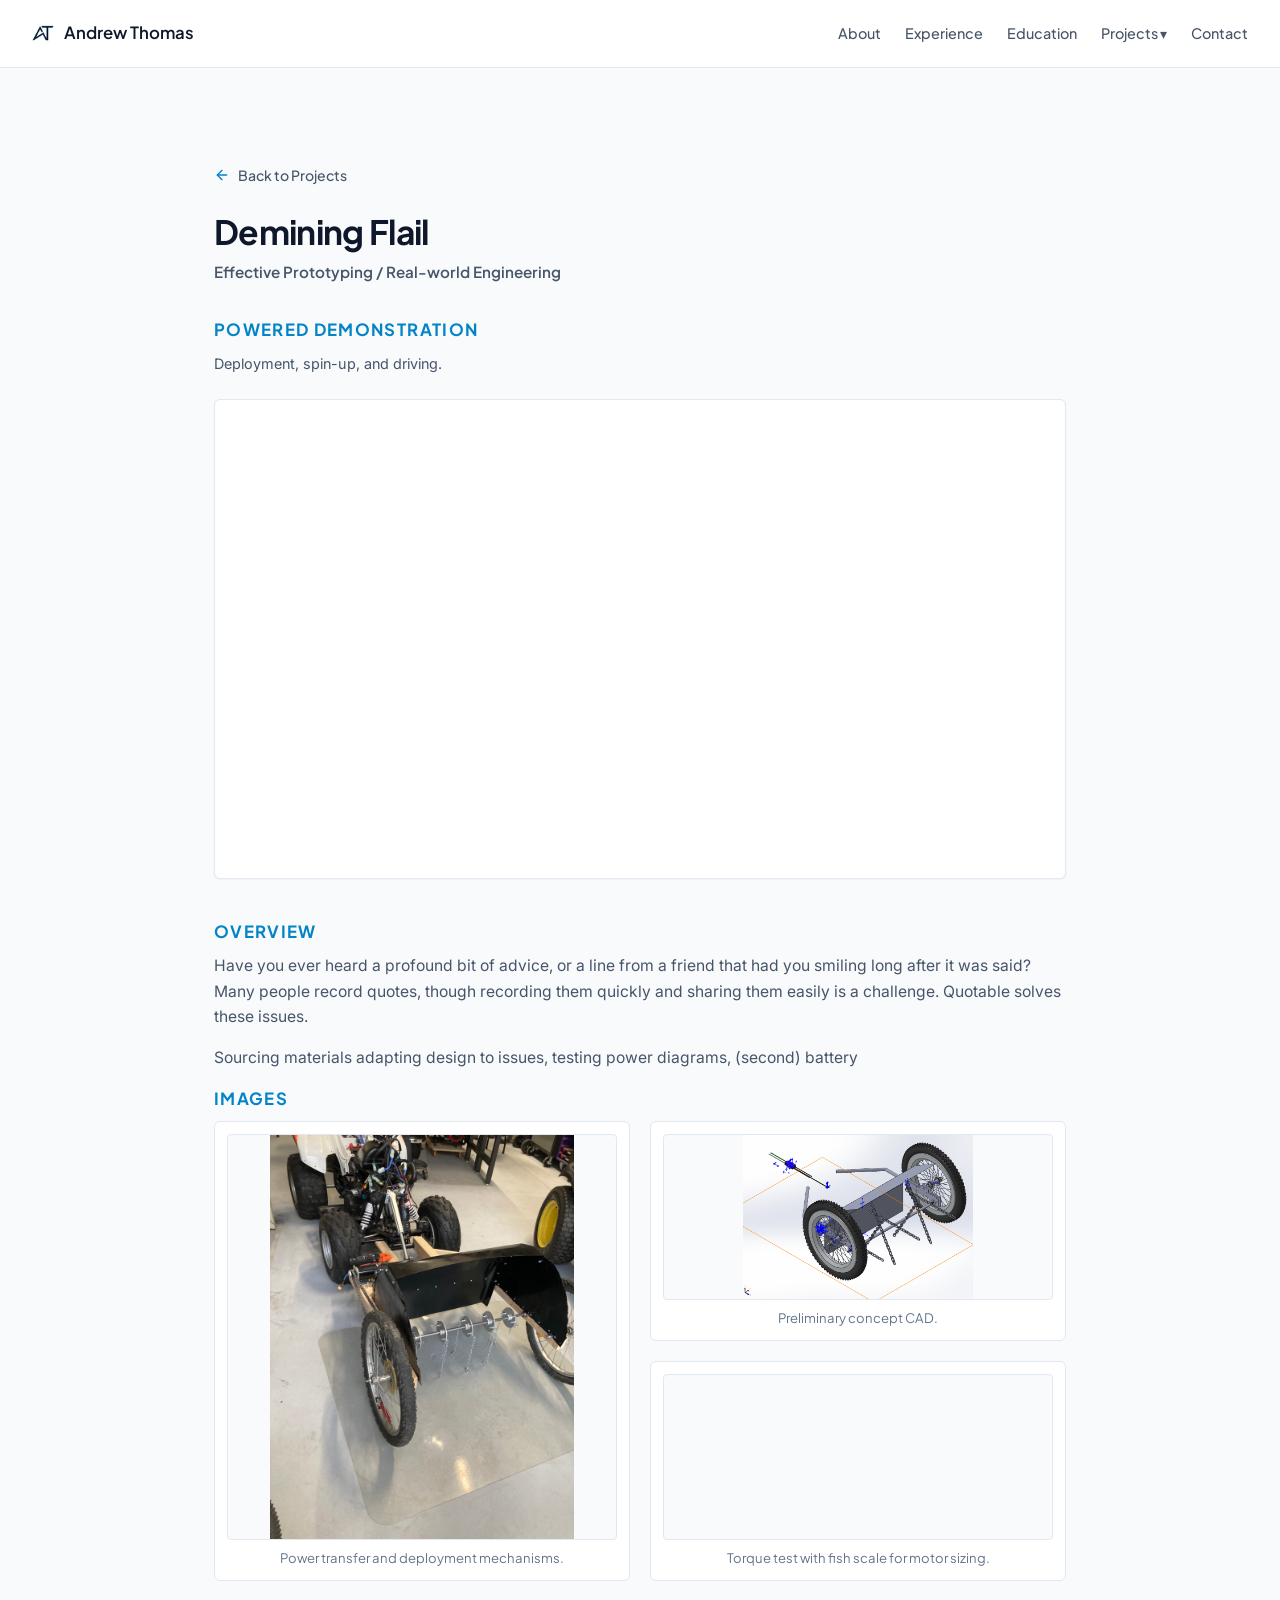
==== projects/demining-flail.html @ cacb34de "project layouts" ====
<!DOCTYPE html>
<html lang="en">
<head>
  <meta charset="UTF-8">
  <meta name="viewport" content="width=device-width, initial-scale=1.0">
  <title>Quotable</title>
  <link rel="icon" type="image/x-icon" href="./../assets/images/favicon32.ico">
  <link rel="stylesheet" href="../css/styles.css">
  
  <script type="module" src="https://ajax.googleapis.com/ajax/libs/model-viewer/3.4.0/model-viewer.min.js"></script>
  
  <script src="../js/components.js" defer></script>
</head>
<body>

  <main class="project-detail">
    <a href="../index.html#projects" class="back-link">
      <svg class="back-icon" xmlns="http://www.w3.org/2000/svg" viewBox="0 0 24 24" fill="none" stroke="currentColor" stroke-width="2" stroke-linecap="round" stroke-linejoin="round">
        <path d="M19 12H5"/>
        <path d="m12 19-7-7 7-7"/>
      </svg>
      <span>Back to Projects</span>
    </a>

    <header class="project-header">
      <h1>Demining Flail</h1>
      <p class="subtitle"> Effective Prototyping / Real-world Engineering </p>
    </header>

    <section class="video-demo-section">
      <h2>Powered Demonstration</h2>
      <p class="demo-subtitle">Deployment, spin-up, and driving.</p>
      
      <div class="video-window">
        <video 
          id="app_video"
          class="demo-video"
          autoplay 
          loop 
          muted 
          playsinline>
          <source src="../assets/videos/flail-demo.mp4" type="video/mp4">
          Your browser does not support the video tag.
        </video>
      </div>
    </section>

    <section class="project-content">
      <h2>Overview</h2>
      <p> Have you ever heard a profound bit of advice, or a line from a friend that had you smiling long after it was said?
        Many people record quotes, though recording them quickly and sharing them easily is a challenge. Quotable solves these issues.
      </p>
      <p> Sourcing materials
        adapting design to issues, testing
        power diagrams, (second) battery
      </p>

      <!-- <h2>Key Features & Results</h2>
      <ul>
        <li>torque output</li>
        <li>FEA results, single-wheel supported</li>
        <li>minimized weight</li>
      </ul> -->
    </section>

    <section class="project-gallery">
      <h2>Images</h2>
      <div class="image-grid">
        <figure class="gallery-item span-v2">
          <img src="../assets/images/flail-garage.jpeg" alt="front view">
          <figcaption>Power transfer and deployment mechanisms.</figcaption>
        </figure>

        <figure class="gallery-item">
          <img src="../assets/images/flail-cad.png" alt="flail cad">
          <figcaption>Preliminary concept CAD.</figcaption>
        </figure>

        <figure class="gallery-item">
          <video 
            autoplay 
            loop 
            muted 
            playsinline 
            preload="metadata">
            <source src="../assets/videos/flail-torque.mp4" type="video/mp4">
            Your browser does not support the video tag.
          </video>
          <figcaption>Torque test with fish scale for motor sizing.</figcaption>
        </figure>
      </div>
    </section>
  </main>


  <dialog id="image_modal" class="lightbox">
    <button class="lightbox-close" id="lightbox_close" aria-label="Close image preview">&times;</button>
    <img id="lightbox_img" src="" alt="Enlarged view">
    <p id="lightbox_caption"></p>
  </dialog>

  <script>
    document.addEventListener('DOMContentLoaded', () => {
      const modal = document.getElementById('image_modal');
      const modalImg = document.getElementById('lightbox_img');
      const modalCaption = document.getElementById('lightbox_caption');
      const closeBtn = document.getElementById('lightbox_close');

      document.querySelectorAll('.gallery-item').forEach(item => {
        item.addEventListener('click', () => {
          const img = item.querySelector('img');
          const caption = item.querySelector('figcaption');

          modalImg.src = img.src;
          modalImg.alt = img.alt;
          modalCaption.textContent = caption ? caption.textContent : '';
          modal.showModal();
        });
      });

      closeBtn.addEventListener('click', () => modal.close());

      modal.addEventListener('click', (e) => {
        const rect = modal.getBoundingClientRect();
        const isInDialog = (rect.top <= e.clientY && e.clientY <= rect.top + rect.height &&
          rect.left <= e.clientX && e.clientX <= rect.left + rect.width);
        if (!isInDialog || e.target === modal) {
          modal.close();
        }
      });
    });
  </script>

</body>
</html>
---- css/styles.css ----
@import url('https://fonts.googleapis.com/css2?family=Inter:wght@400;500;600&family=Plus+Jakarta+Sans:wght@500;600;700&display=swap');

:root {
  --bg-primary: #f8fafc;
  --bg-surface: #ffffff;
  --text-main: #0f172a;
  --text-muted: #475569;
  --text-subtle: #64748b;
  --accent: #0284c7;
  --accent-hover: #0369a1;
  --accent-subtle: #f0f9ff;
  --border: #e2e8f0;
  --border-focus: #cbd5e1;

  --shadow-sm: 0 1px 2px 0 rgba(15, 23, 42, 0.04);
  --shadow-card: 0 4px 20px -2px rgba(15, 23, 42, 0.05);

  --font-main: 'Inter', -apple-system, BlinkMacSystemFont, sans-serif;
  --font-heading: 'Plus Jakarta Sans', -apple-system, BlinkMacSystemFont, sans-serif;

  --max-width: 900px;
  --radius: 6px;
  --transition: all 0.15s ease-in-out;
}

/* layout */
*, *::before, *::after {
  box-sizing: border-box;
  margin: 0;
  padding: 0;
}

html {
  scroll-behavior: smooth;
  font-size: 16px;
  background-color: var(--bg-primary);
}

body {
  background-color: var(--bg-primary);
  color: var(--text-main);
  font-family: var(--font-main);
  line-height: 1.6;
  -webkit-font-smoothing: antialiased;
}

main {
  max-width: var(--max-width);
  margin: 0 auto;
  padding: 6rem 1.5rem 3rem 1.5rem;
}

h1, h2, h3, h4 {
  font-family: var(--font-heading);
  color: var(--text-main);
  font-weight: 700;
  letter-spacing: -0.02em;
}

h1 { font-size: 2.1rem; line-height: 1.25; margin-bottom: 0.75rem; }
h2 { 
  font-size: 1.05rem; 
  text-transform: uppercase; 
  letter-spacing: 0.08em; 
  color: var(--accent); 
  margin-bottom: 0.5rem;
  font-weight: 700;
}
h3 { font-size: 1.15rem; font-weight: 600; }

p {
  color: var(--text-muted);
  font-size: 0.98rem;
  margin-bottom: 1rem;
}

a {
  color: var(--accent);
  text-decoration: underline;
  text-decoration-color: rgba(2, 132, 199, 0.3);
  text-underline-offset: 4px;
  transition: var(--transition);
}

a:hover {
  color: var(--accent-hover);
  text-decoration-color: var(--accent-hover);
}

.section {
  padding: 2rem 0;
  border-bottom: 1px solid var(--border);
}

.section:last-of-type {
  border-bottom: none;
}

/* header */
.navbar {
  display: flex;
  justify-content: space-between;
  align-items: center;
  padding: 1.25rem 2rem;
  background-color: var(--bg-surface);
  border-bottom: 1px solid var(--border);
  position: sticky;
  top: 0;
  z-index: 100;
}

.nav-brand {
  display: flex;
  align-items: center;
}

.brand-link {
  display: inline-flex;
  align-items: center;
  gap: 0.65rem;
  text-decoration: none;
  color: var(--text-main);
  font-family: var(--font-heading);
  font-weight: 600;
  font-size: 1.05rem;
  transition: opacity 0.15s ease;
}

.brand-link:hover {
  opacity: 0.85;
}

.nav-favicon {
  width: 22px;
  height: 22px;
  object-fit: contain;
  display: block;
}

/* Navigation Links */
.nav-links {
  display: flex;
  align-items: center;
  gap: 1.5rem;
}

.nav-links a {
  color: var(--text-muted);
  text-decoration: none;
  font-family: var(--font-heading);
  font-size: 0.9rem;
  font-weight: 500;
  transition: color 0.15s ease;
}

.nav-links a:hover {
  color: var(--accent);
}

.dropdown {
  position: relative;
}

.dropdown-content {
  display: none;
  position: absolute;
  top: 100%;
  right: 0;
  background-color: var(--bg-surface);
  min-width: 220px;
  border: 1px solid var(--border);
  border-radius: var(--radius);
  padding: 0.35rem 0;
  box-shadow: var(--shadow-card);
}

.dropdown-content a {
  display: block;
  padding: 0.5rem 1rem;
  font-size: 0.85rem;
  color: var(--text-muted);
}

.dropdown-content a:hover {
  background-color: var(--accent-subtle);
  color: var(--accent);
}

.dropdown:hover .dropdown-content {
  display: block;
}

/* about */
.about-container {
  display: grid;
  grid-template-columns: 1fr 200px;
  gap: 3rem;
  align-items: center;
}

.about-image img {
  width: 200px;
  height: 200px;
  object-fit: cover;
  border-radius: var(--radius);
  border: 1px solid var(--border);
  box-shadow: var(--shadow-card);
  transition: var(--transition);
}

/* experience */
.experience-card {
  background-color: var(--bg-surface);
  border: 1px solid var(--border);
  border-radius: var(--radius);
  padding: 1.5rem;
  box-shadow: none;
}

.experience-list {
  display: flex;
  flex-direction: column;
  gap: 0.85rem;
}

.experience-item {
  font-size: 0.95rem;
  line-height: 1.4;
  color: var(--text-main);
}

.company-link {
  font-weight: 600;
  color: var(--text-main);
  text-decoration: none;
  transition: var(--transition);
}

.company-link:hover {
  color: var(--accent);
}

.company-name {
  font-weight: 600;
  color: var(--text-main);
}

.ext-icon {
  font-size: 0.85em;
  margin-left: 2px;
  display: inline-block;
  color: var(--text-subtle);
  transition: var(--transition);
}

.company-link:hover .ext-icon {
  color: var(--accent);
  transform: translate(1px, -1px);
}

.role-details {
  font-style: italic;
  color: var(--text-muted);
}

.timeframe {
  font-style: normal;
  color: var(--text-subtle);
  margin-left: 2px;
}

/* education */
.education-card {
  background-color: var(--bg-surface);
  border: 1px solid var(--border);
  border-radius: var(--radius);
  padding: 1.5rem;
}

.hidden {
  display: none !important;
}

.education-header {
  display: flex;
  justify-content: space-between;
  align-items: flex-start;
  gap: 1rem;
  margin-bottom: 1.25rem;
}

.eduction-uni-name {
  color: var(--text-muted);
  font-size: 0.9rem;
  margin-bottom: 0;
}

.eduction-gpa-badge {
  font-family: var(--font-heading);
  font-size: 0.8rem;
  font-weight: 600;
  color: var(--text-muted);
  padding: 0.25rem 0.65rem;
  white-space: nowrap;
}

.courses-container {
  margin-top: 1.25rem;
  padding-top: 1.25rem;
  border-top: 1px solid var(--border);
}

.courses-container h4 {
  font-family: var(--font-heading);
  font-size: 0.88rem;
  text-transform: uppercase;
  letter-spacing: 0.05em;
  color: var(--text-subtle);
  margin-bottom: 1rem;
}

.education-gpa-badge {
  font-family: var(--font-heading);
  font-size: 0.8rem;
  font-weight: 600;
  color: var(--accent);
  background-color: var(--accent-subtle);
  border: 1px solid rgba(2, 132, 199, 0.2);
  padding: 0.25rem 0.65rem;
  border-radius: var(--radius);
}

.btn {
  display: inline-block;
  background-color: var(--bg-surface);
  color: var(--text-main);
  border: 1px solid var(--border);
  padding: 0.4rem 0.85rem;
  border-radius: var(--radius);
  font-size: 0.85rem;
  font-family: var(--font-heading);
  font-weight: 500;
  cursor: pointer;
  text-decoration: none;
  transition: var(--transition);
}

.btn:hover {
  background-color: var(--accent-subtle);
  color: var(--accent);
  border-color: rgba(2, 132, 199, 0.3);
}

.courses-columns {
  display: grid;
  grid-template-columns: repeat(auto-fit, minmax(200px, 1fr));
  gap: 1.25rem 1.5rem;
  margin-bottom: 1rem;
}

.course-group h5 {
  font-family: var(--font-heading);
  font-size: 0.78rem;
  font-weight: 600;
  text-transform: uppercase;
  letter-spacing: 0.04em;
  color: var(--accent);
  margin-bottom: 0.4rem;
  border-bottom: 1px dashed var(--border);
  padding-bottom: 0.2rem;
}

.course-group ul {
  list-style: none;
  padding: 0;
  margin: 0;
}

.course-group li {
  font-size: 0.8rem;
  line-height: 1.35;
  color: var(--text-muted);
  padding: 0.15rem 0;
  display: flex;
  align-items: center;
}

.course-group li::before {
  content: "•";
  color: var(--text-subtle);
  font-size: 0.75rem;
  margin-right: 0.4rem;
}

.curriculum-link-wrapper {
  margin-top: 1rem;
  padding-top: 0.75rem;
  border-top: 1px solid var(--border);
}

.curriculum-link {
  font-family: var(--font-heading);
  font-size: 0.82rem;
  font-weight: 500;
  color: var(--accent);
  text-decoration: none;
  transition: var(--transition);
}

.curriculum-link:hover {
  text-decoration: underline;
  color: var(--text-main);
}

/* projects */
.back-link {
  display: inline-flex;
  align-items: center;
  gap: 0.5rem;
  font-family: var(--font-heading);
  font-size: 0.88rem;
  font-weight: 500;
  color: var(--text-muted);
  text-decoration: none;
  margin-bottom: 1.5rem;
  transition: color 0.15s ease, transform 0.15s ease;
}

.back-icon {
  width: 16px;
  height: 16px;
  stroke: var(--accent);
  transition: transform 0.15s ease;
}

.back-link:hover {
  color: var(--accent);
}

.back-link:hover .back-icon {
  transform: translateX(-3px);
}

.project-grid {
  display: grid;
  grid-template-columns: repeat(2, 1fr);
  gap: 1.5rem;
}

.project-card {
  background-color: var(--bg-surface);
  border: 1px solid var(--border);
  border-radius: var(--radius);
  padding: 1.25rem;
  display: flex;
  flex-direction: column;
  height: 100%;
}

.project-card img {
  width: 100%;
  aspect-ratio: 1 / 1;
  object-fit: cover;
  border-radius: calc(var(--radius) - 2px);
  border: 1px solid var(--border);
  margin-bottom: 1rem;
}

.project-card h3 {
  font-size: 1.05rem;
  margin-bottom: 0.5rem;
}

.project-card p {
  font-size: 0.88rem;
  flex-grow: 1;
  margin-bottom: 1.25rem;
}

.project-card .btn {
  text-align: center;
  align-self: flex-start;
  width: 100%;
}

@media (max-width: 868px) {
  .project-grid {
    grid-template-columns: repeat(2, 1fr);
  }
}

@media (max-width: 580px) {
  .project-grid {
    grid-template-columns: 1fr;
  }
}

.project-detail {
  max-width: var(--max-width);
  margin: 0 auto;
  padding-top: 6rem;
}

.project-header {
  margin-bottom: 2rem;
}

.subtitle {
  font-family: var(--font-heading);
  font-size: 0.95rem;
  color: var(--text-muted);
  font-weight: 600;
  margin-top: -0.25rem;
}

.cad-container {
  margin-bottom: 2.5rem;
}

.cad-window {
  width: 100%;
  height: 480px;
  background-color: var(--bg-surface);
  border: 1px solid var(--border);
  border-radius: var(--radius);
  overflow: hidden;
  margin-top: 0.75rem;
}

.cad-window model-viewer {
  width: 100%;
  height: 100%;
  --poster-color: transparent;
}

.app-demo-section {
  margin-top: 1.5rem;
  text-align: left;
}

.demo-subtitle {
  font-size: 0.9rem;
  color: var(--text-muted);
  margin-bottom: 1.5rem;
}

.phone-mockup {
  position: relative;
  width: 320px;
  height: 650px;
  margin: 0 auto;
  background-color: #000000;
  border: 1px solid var(--border);
  border-radius: 40px;
  padding: 10px;
  box-shadow: var(--shadow-card);
}

.phone-notch {
  position: absolute;
  top: 16px;
  left: 50%;
  transform: translateX(-50%);
  width: 100px;
  height: 16px;
  background-color: #000000;
  border-bottom-left-radius: 10px;
  border-bottom-right-radius: 10px;
  z-index: 10;
}

.phone-screen {
  width: 100%;
  height: 100%;
  border-radius: 30px;
  object-fit: cover;
  display: block;
  background-color: var(--bg-surface);
}

@media (max-width: 400px) {
  .phone-mockup {
    width: 280px;
    height: 570px;
  }
}

.video-demo-section {
  margin-bottom: 2.5rem;
}


.video-window {
  width: 100%;
  height: 480px;
  background-color: var(--bg-surface);
  border: 1px solid var(--border);
  border-radius: var(--radius);
  overflow: hidden;
  box-shadow: var(--shadow-sm);
}

.demo-video {
  width: 100%;
  height: 100%;
  object-fit: cover;
  display: block;
}

@media (max-width: 600px) {
  .video-window {
    height: 300px;
  }
}

/* ==========================================================================
   PROJECT GALLERY & MEDIA GRID
   ========================================================================== */
.project-gallery {
  width: 100%;
}

.image-grid {
  display: grid;
  grid-template-columns: repeat(2, 1fr);
  grid-auto-rows: 220px; /* Fixed row height prevents overlapping */
  grid-auto-flow: dense;
  gap: 1.25rem;
  width: 100%;
}

.gallery-item {
  margin: 0;
  background-color: var(--bg-surface);
  border: 1px solid var(--border);
  border-radius: var(--radius);
  padding: 0.75rem;
  display: flex;
  flex-direction: column;
  cursor: pointer;
  transition: border-color 0.15s ease, transform 0.15s ease;
  height: 100%;
  box-sizing: border-box;
}

/* Vertical span helper class */
.gallery-item.span-v2 {
  grid-row: span 2;
}

.gallery-item:hover {
  border-color: var(--accent);
  transform: translateY(-2px);
}

/* Shared media styles for both Images and Videos */
.gallery-item img,
.gallery-item video {
  width: 100%;
  flex: 1; /* Dynamically expands inside card flex layout */
  min-height: 0; /* Prevents overflow pushing elements outside grid cells */
  object-fit: contain; /* Set to 'cover' if you prefer edge-to-edge cropping */
  background-color: var(--bg-primary);
  border-radius: calc(var(--radius) - 2px);
  border: 1px solid var(--border);
  display: block;
}

.gallery-item figcaption {
  font-family: var(--font-heading);
  font-size: 0.82rem;
  color: var(--text-subtle);
  margin-top: 0.6rem;
  line-height: 1.4;
  text-align: center;
  flex-shrink: 0; /* Protects caption height */
}

.lightbox {
  border: 1px solid var(--border);
  border-radius: var(--radius);
  background-color: var(--bg-surface);
  color: var(--text-main);
  padding: 1.25rem;
  max-width: 90vw;
  max-height: 90vh;
  margin: auto;
  box-shadow: var(--shadow-card);
  outline: none;
}

.lightbox::backdrop {
  background-color: rgba(15, 23, 42, 0.65);
  backdrop-filter: blur(4px);
}

.lightbox img,
.lightbox video {
  max-width: 100%;
  max-height: 70vh;
  display: block;
  margin: 0 auto;
  border-radius: calc(var(--radius) - 2px);
  object-fit: contain;
}

.lightbox p {
  font-family: var(--font-heading);
  font-size: 0.88rem;
  color: var(--text-muted);
  text-align: center;
  margin-top: 1rem;
  margin-bottom: 0;
}

.lightbox-close {
  position: absolute;
  top: 0.5rem;
  right: 0.75rem;
  background: transparent;
  border: none;
  font-size: 1.5rem;
  color: var(--text-subtle);
  cursor: pointer;
  line-height: 1;
  padding: 0.25rem;
}

.lightbox-close:hover {
  color: var(--accent);
}

/* Mobile Responsiveness */
@media (max-width: 600px) {
  .image-grid {
    grid-template-columns: 1fr;
    grid-auto-rows: auto;
  }

  .gallery-item.span-v2 {
    grid-row: auto;
  }

  .gallery-item img,
  .gallery-item video {
    height: 200px;
  }
}

.contact-links {
  display: flex;
  flex-direction: column;
  gap: 0.85rem;
  margin-top: 1rem;
}

.contact-item {
  display: inline-flex;
  align-items: center;
  gap: 0.65rem;
  color: var(--text-muted);
  font-size: 0.95rem;
  text-decoration: none;
  width: fit-content;
  transition: var(--transition);
}

.contact-icon {
  width: 18px;
  height: 18px;
  stroke: var(--accent);
  flex-shrink: 0;
  transition: var(--transition);
}

.contact-item span {
  color: var(--text-muted);
  text-decoration: underline;
  text-decoration-color: rgba(2, 132, 199, 0.3);
  text-underline-offset: 4px;
  transition: var(--transition);
}

.contact-item:hover span {
  color: var(--accent);
  text-decoration-color: var(--accent-hover);
}

.contact-item:hover .contact-icon {
  transform: translateY(-1px);
}

/* footer */
footer {
  text-align: center;
  padding: 3rem 0;
  color: var(--text-subtle);
  font-family: var(--font-heading);
  font-size: 0.82rem;
  border-top: 1px solid var(--border);
}

@media (max-width: 768px) {
  .about-container {
    grid-template-columns: 1fr;
  }
  .about-image {
    order: -1;
  }
  .about-image img {
    width: 140px;
    height: 140px;
  }
}
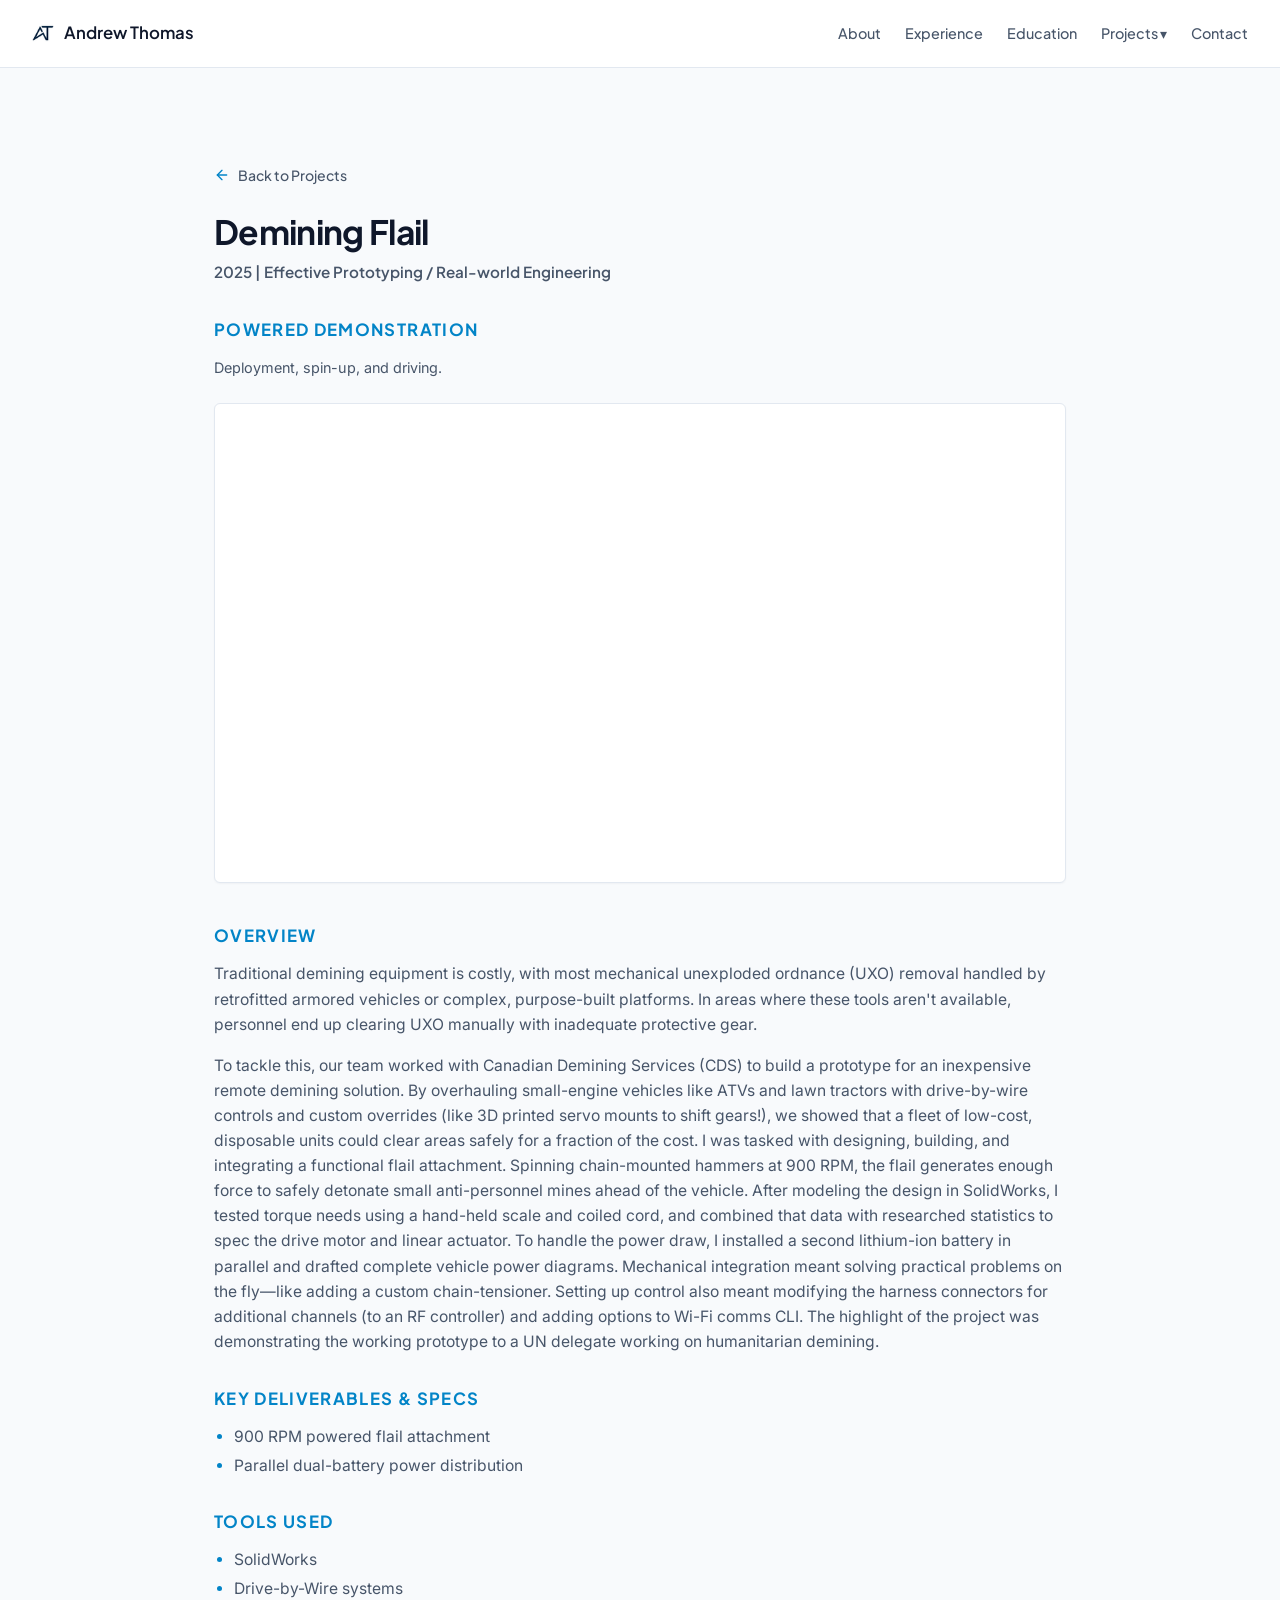
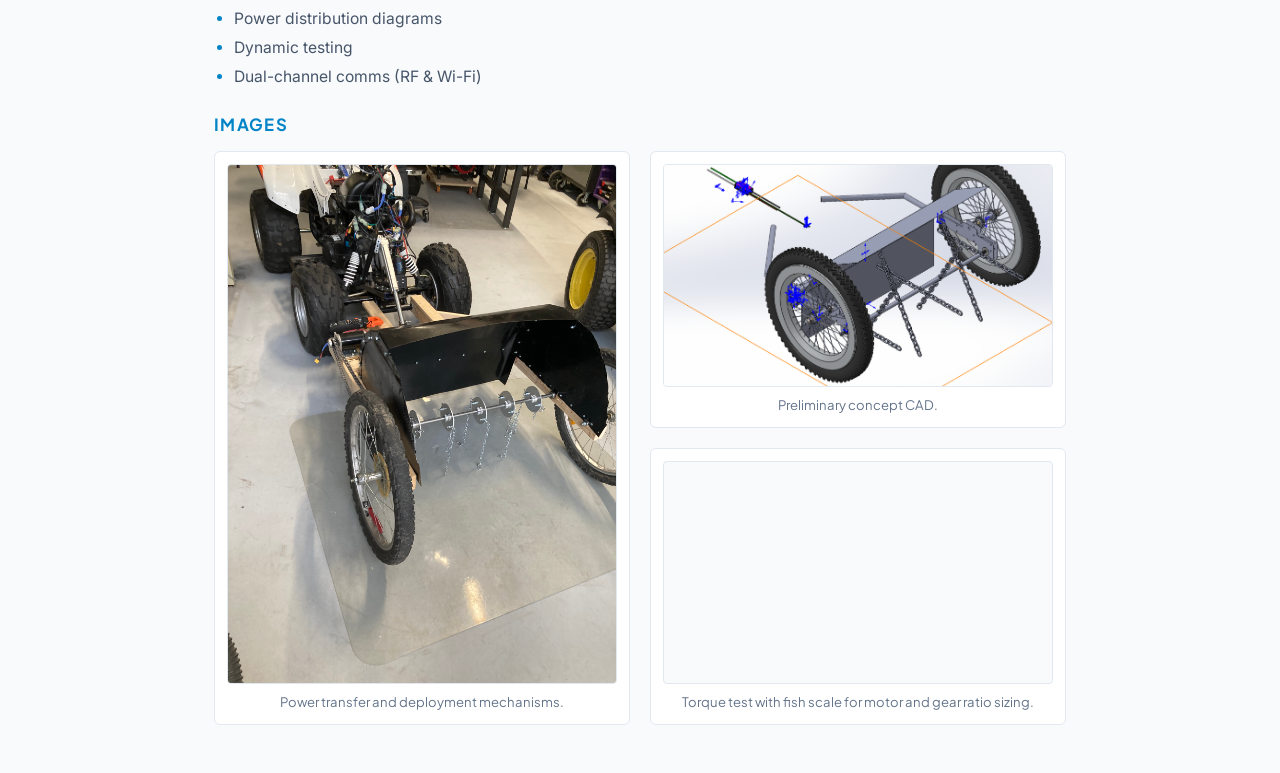
==== commit 90ead6ca: "projects complete" ====
--- a/projects/demining-flail.html
+++ b/projects/demining-flail.html
@@ -3,7 +3,7 @@
 <head>
   <meta charset="UTF-8">
   <meta name="viewport" content="width=device-width, initial-scale=1.0">
-  <title>Quotable</title>
+  <title>Demining Flail</title>
   <link rel="icon" type="image/x-icon" href="./../assets/images/favicon32.ico">
   <link rel="stylesheet" href="../css/styles.css">
   
@@ -24,7 +24,7 @@
 
     <header class="project-header">
       <h1>Demining Flail</h1>
-      <p class="subtitle"> Effective Prototyping / Real-world Engineering </p>
+      <p class="subtitle"> 2025 | Effective Prototyping / Real-world Engineering </p>
     </header>
 
     <section class="video-demo-section">
@@ -47,20 +47,34 @@
 
     <section class="project-content">
       <h2>Overview</h2>
-      <p> Have you ever heard a profound bit of advice, or a line from a friend that had you smiling long after it was said?
-        Many people record quotes, though recording them quickly and sharing them easily is a challenge. Quotable solves these issues.
-      </p>
-      <p> Sourcing materials
-        adapting design to issues, testing
-        power diagrams, (second) battery
+      <p> Traditional demining equipment is costly, with most mechanical unexploded ordnance (UXO) removal handled by retrofitted armored vehicles or complex, purpose-built platforms. 
+        In areas where these tools aren't available, personnel end up clearing UXO manually with inadequate protective gear.
+      </p> 
+      <p> 
+        To tackle this, our team worked with Canadian Demining Services (CDS) to build a prototype for an inexpensive remote demining solution. 
+        By overhauling small-engine vehicles like ATVs and lawn tractors with drive-by-wire controls and custom overrides (like 3D printed servo mounts to shift gears!), we showed that a fleet of low-cost, disposable units could clear areas safely for a fraction of the cost. 
+        I was tasked with designing, building, and integrating a functional flail attachment. Spinning chain-mounted hammers at 900 RPM, the flail generates enough force to safely detonate small anti-personnel mines ahead of the vehicle. 
+        After modeling the design in SolidWorks, I tested torque needs using a hand-held scale and coiled cord, and combined that data with researched statistics to spec the drive motor and linear actuator. 
+        To handle the power draw, I installed a second lithium-ion battery in parallel and drafted complete vehicle power diagrams.
+         Mechanical integration meant solving practical problems on the fly—like adding a custom chain-tensioner. Setting up control also meant modifying the harness connectors for additional channels (to an RF controller) and adding options to Wi-Fi comms CLI.
+         The highlight of the project was demonstrating the working prototype to a UN delegate working on humanitarian demining.
       </p>
 
-      <!-- <h2>Key Features & Results</h2>
+      <h2>Key Deliverables & Specs</h2>
       <ul>
-        <li>torque output</li>
-        <li>FEA results, single-wheel supported</li>
-        <li>minimized weight</li>
-      </ul> -->
+        <li>900 RPM powered flail attachment</li>
+        <li>Parallel dual-battery power distribution </li>
+      </ul>
+
+      <h2>Tools Used</h2>
+      <ul>
+        <li>SolidWorks</li>
+        <li>Drive-by-Wire systems</li>
+        <li>Power distribution diagrams</li>
+        <li>Dynamic testing</li>
+        <li>Dual-channel comms (RF & Wi-Fi)</li>
+      </ul>
+
     </section>
 
     <section class="project-gallery">
@@ -86,7 +100,7 @@
             <source src="../assets/videos/flail-torque.mp4" type="video/mp4">
             Your browser does not support the video tag.
           </video>
-          <figcaption>Torque test with fish scale for motor sizing.</figcaption>
+          <figcaption>Torque test with fish scale for motor and gear ratio sizing.</figcaption>
         </figure>
       </div>
     </section>
--- a/css/styles.css
+++ b/css/styles.css
@@ -495,12 +495,37 @@
   }
 }
 
-.project-detail {
-  max-width: var(--max-width);
-  margin: 0 auto;
-  padding-top: 6rem;
-}
-
+.project-detail h2,
+main h2 {
+  font-size: 1.05rem;
+  text-transform: uppercase;
+  letter-spacing: 0.08em;
+  color: var(--accent);
+  margin-top: 2rem;
+  margin-bottom: 0.75rem;
+  font-weight: 700;
+}
+
+.project-detail h2:first-of-type {
+  margin-top: 1rem;
+}
+
+ul {
+  list-style-type: disc;
+  padding-left: 1.25rem;
+  margin-bottom: 1.5rem;
+}
+
+li {
+  color: var(--text-muted);
+  font-size: 0.98rem;
+  line-height: 1.5;
+  margin-bottom: 0.35rem;
+}
+
+li::marker {
+  color: var(--accent);
+}
 .project-header {
   margin-bottom: 2rem;
 }
@@ -613,9 +638,33 @@
   }
 }
 
-/* ==========================================================================
-   PROJECT GALLERY & MEDIA GRID
-   ========================================================================== */
+.hero-image-section,
+.cad-container,
+.video-demo-section {
+  margin-bottom: 2.5rem;
+}
+
+.hero-image-window,
+.cad-window,
+.video-window {
+  width: 100%;
+  height: 480px;
+  background-color: var(--bg-surface);
+  border: 1px solid var(--border);
+  border-radius: var(--radius);
+  overflow: hidden;
+  box-shadow: var(--shadow-sm);
+}
+
+.hero-image-window img,
+.cad-window model-viewer,
+.video-window video {
+  width: 100%;
+  height: 100%;
+  object-fit: cover;
+  display: block;
+}
+
 .project-gallery {
   width: 100%;
 }
@@ -623,7 +672,7 @@
 .image-grid {
   display: grid;
   grid-template-columns: repeat(2, 1fr);
-  grid-auto-rows: 220px; /* Fixed row height prevents overlapping */
+  grid-auto-rows: minmax(200px, auto);
   grid-auto-flow: dense;
   gap: 1.25rem;
   width: 100%;
@@ -643,7 +692,6 @@
   box-sizing: border-box;
 }
 
-/* Vertical span helper class */
 .gallery-item.span-v2 {
   grid-row: span 2;
 }
@@ -653,17 +701,22 @@
   transform: translateY(-2px);
 }
 
-/* Shared media styles for both Images and Videos */
 .gallery-item img,
 .gallery-item video {
   width: 100%;
-  flex: 1; /* Dynamically expands inside card flex layout */
-  min-height: 0; /* Prevents overflow pushing elements outside grid cells */
-  object-fit: contain; /* Set to 'cover' if you prefer edge-to-edge cropping */
+  flex: 1;
+  min-height: 0;
+  aspect-ratio: 16 / 9;
+  object-fit: cover;
   background-color: var(--bg-primary);
   border-radius: calc(var(--radius) - 2px);
   border: 1px solid var(--border);
   display: block;
+}
+
+.gallery-item.span-v2 img,
+.gallery-item.span-v2 video {
+  aspect-ratio: auto;
 }
 
 .gallery-item figcaption {
@@ -673,16 +726,18 @@
   margin-top: 0.6rem;
   line-height: 1.4;
   text-align: center;
-  flex-shrink: 0; /* Protects caption height */
-}
+  flex-shrink: 0;
+}
+
 
 .lightbox {
   border: 1px solid var(--border);
   border-radius: var(--radius);
   background-color: var(--bg-surface);
   color: var(--text-main);
-  padding: 1.25rem;
-  max-width: 90vw;
+  padding: 1.5rem;
+  width: 90vw;
+  max-width: 1000px;
   max-height: 90vh;
   margin: auto;
   box-shadow: var(--shadow-card);
@@ -690,14 +745,14 @@
 }
 
 .lightbox::backdrop {
-  background-color: rgba(15, 23, 42, 0.65);
+  background-color: rgba(15, 23, 42, 0.75);
   backdrop-filter: blur(4px);
 }
 
 .lightbox img,
 .lightbox video {
-  max-width: 100%;
-  max-height: 70vh;
+  width: 100%;
+  max-height: 75vh;
   display: block;
   margin: 0 auto;
   border-radius: calc(var(--radius) - 2px);
@@ -730,8 +785,13 @@
   color: var(--accent);
 }
 
-/* Mobile Responsiveness */
 @media (max-width: 600px) {
+  .hero-image-window,
+  .cad-window,
+  .video-window {
+    height: 280px;
+  }
+
   .image-grid {
     grid-template-columns: 1fr;
     grid-auto-rows: auto;
@@ -739,11 +799,6 @@
 
   .gallery-item.span-v2 {
     grid-row: auto;
-  }
-
-  .gallery-item img,
-  .gallery-item video {
-    height: 200px;
   }
 }
 
